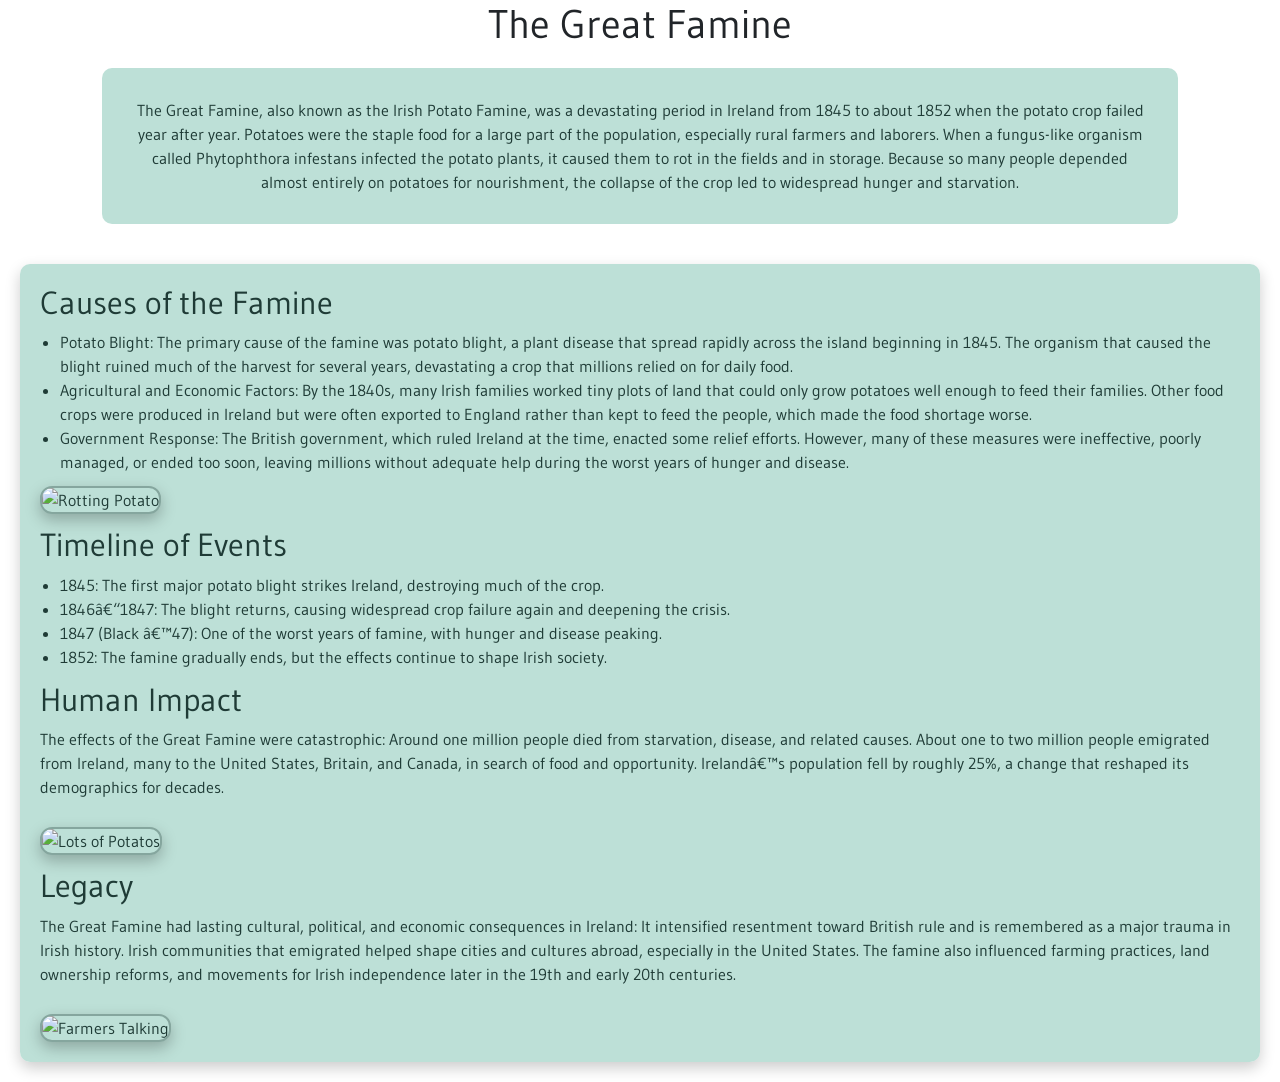
==== Index.html @ a38cace4 "Move over to a new repo for fixing website Copy and pasted from the og repo" ====
<!DOCTYPE html> 
<html lang="en"> 
<head>
    <link rel="preconnect" href="https://fonts.googleapis.com">
    <link rel="preconnect" href="https://fonts.gstatic.com" crossorigin>
    <link href="https://fonts.googleapis.com/css2?family=Gudea:ital,wght@0,400;0,700;1,400&display=swap" rel="stylesheet">
    <link href="https://cdn.jsdelivr.net/npm/bootstrap@5.3.8/dist/css/bootstrap.min.css" 
    rel="stylesheet" 
    integrity="sha384-sRIl4kxILFvY47J16cr9ZwB07vP4J8+LH7qKQnuqkuIAvNWLzeN8tE5YBujZqJLB" 
    crossorigin="anonymous">
    <link rel="stylesheet" href="style.css">

    <title> The Great Famine CSCI340 Lab1 Jaxon T. </title>
</head>

<body>
    <script src="https://cdn.jsdelivr.net/npm/bootstrap@5.3.8/dist/js/bootstrap.bundle.min.js" 
    integrity="sha384-FKyoEForCGlyvwx9Hj09JcYn3nv7wiPVlz7YYwJrWVcXK/BmnVDxM+D2scQbITxI" 
    crossorigin="anonymous"></script>


<header class="container">

    <h1 class="page-title">The Great Famine</h1>
    <p class="page-description">
        The Great Famine, also known as the Irish Potato Famine, was a devastating period in Ireland from 1845 to about 1852 when the potato crop failed year after year. Potatoes were the staple food for a large part of the population, especially rural farmers and laborers. When a fungus-like organism called Phytophthora infestans infected the potato plants, it caused them to rot in the fields and in storage. Because so many people depended almost entirely on potatoes for nourishment, the collapse of the crop led to widespread hunger and starvation.
    </p>
</header>


<div class="nav">

<section class="container-causes">
  <h2>Causes of the Famine</h2>
  <ul>
    <li>Potato Blight:
        The primary cause of the famine was potato blight, a plant disease that spread rapidly across the island beginning in 1845. The organism that caused the blight ruined much of the harvest for several years, devastating a crop that millions relied on for daily food.</li>
    <li>Agricultural and Economic Factors:
        By the 1840s, many Irish families worked tiny plots of land that could only grow potatoes well enough to feed their families. Other food crops were produced in Ireland but were often exported to England rather than kept to feed the people, which made the food shortage worse.</li>
    <li>Government Response:
        The British government, which ruled Ireland at the time, enacted some relief efforts. However, many of these measures were ineffective, poorly managed, or ended too soon, leaving millions without adequate help during the worst years of hunger and disease.</li>
  </ul>

<img src="https://upload.wikimedia.org/wikipedia/commons/thumb/9/92/Phytophtora_infestans-effects.jpg/250px-Phytophtora_infestans-effects.jpg"
class="section-image" alt="Rotting Potato">

</section>

<section class="container-timeline">
  <h2>Timeline of Events</h2>
  <ul>
    <li>1845: The first major potato blight strikes Ireland, destroying much of the crop.</li>
    <li>1846–1847: The blight returns, causing widespread crop failure again and deepening the crisis.</li>
    <li>1847 (Black ’47): One of the worst years of famine, with hunger and disease peaking.</li>
    <li>1852: The famine gradually ends, but the effects continue to shape Irish society.</li>
  </ul>
</section>

<section class="container-impact">
  <h2>Human Impact</h2>
  <p>The effects of the Great Famine were catastrophic:
    Around one million people died from starvation, disease, and related causes.
    About one to two million people emigrated from Ireland, many to the United States, Britain, and Canada, in search of food and opportunity.
    Ireland’s population fell by roughly 25%, a change that reshaped its demographics for decades.</p>

<img src="https://media.istockphoto.com/id/2201483409/photo/the-potatoes-in-the-market.jpg?b=1&s=612x612&w=0&k=20&c=s-KZCzT8KqCr2TkvltGN5PxQWr9b3gkNd162L2sfvyk="
class="section-image" alt="Lots of Potatos">

</section>

<section class="container-legacy">
  <h2>Legacy</h2>
  <p>The Great Famine had lasting cultural, political, and economic consequences in Ireland:
    It intensified resentment toward British rule and is remembered as a major trauma in Irish history.
    Irish communities that emigrated helped shape cities and cultures abroad, especially in the United States.
    The famine also influenced farming practices, land ownership reforms, and movements for Irish independence later in the 19th and early 20th centuries.</p>

<img src="https://free-images.com/sm/833c/farmers_talk_about_farming.jpg"
class="section-image" alt="Farmers Talking">

</section>

</div>
</body> 
</html>
---- style.css ----
html, body {
    min-height: 100%;
    display: flex;
    flex-direction: column;
    font-weight: 300;
    line-height: 1.5;
}

body {
    font-family: 'Gudea', sans-serif;
    background-image: url('https://free-images.com/lg/49fb/field_barren_house_shack.jpg');
    background-position: center top;
    background-size: cover;
    margin: 0;
}


.page-title {
    text-align: center;
    font-weight: 100;
}

.page-description {
    background-color: rgba(180, 220, 210, 0.88);
    color: #1f3b36;
    border-radius: 10px;
    margin: 20px;
    text-align: center;
    padding: 30px;
}


.nav {
    background-color: rgba(180, 220, 210, 0.88);
    color: #1f3b36;
    text-align: left;

    display: flex;
    flex-direction: column;
    align-items: flex-start;
    gap: 12px;

    padding: 20px;
    margin: 20px;
    border-radius: 10px;
    box-shadow: 0 6px 15px rgba(0,0,0,0.2);
}

.nav ul {
    margin: 0;
    padding-left: 20px;
}

.section-image{
    width: 100%;
    max-width: 520px;
    height: auto;

    border-radius: 12px;
    margin-top: 12px;

    box-shadow: 0 6px 15px rgba(0,0,0,0.25);
    border: 2px solid rgba(31, 59, 54, 0.35);
}

.container-causes{

}
.container-timeline{

}
.container-impact{

}
.container-legacy{

}

.gudea-regular {
    font-family: "Gudea", sans-serif;
    font-weight: 400;
    font-style: normal;
}

.gudea-bold {
    font-family: "Gudea", sans-serif;
    font-weight: 700;
    font-style: normal;
}

.gudea-regular-italic {
    font-family: "Gudea", sans-serif;
    font-weight: 400;
    font-style: italic;
}
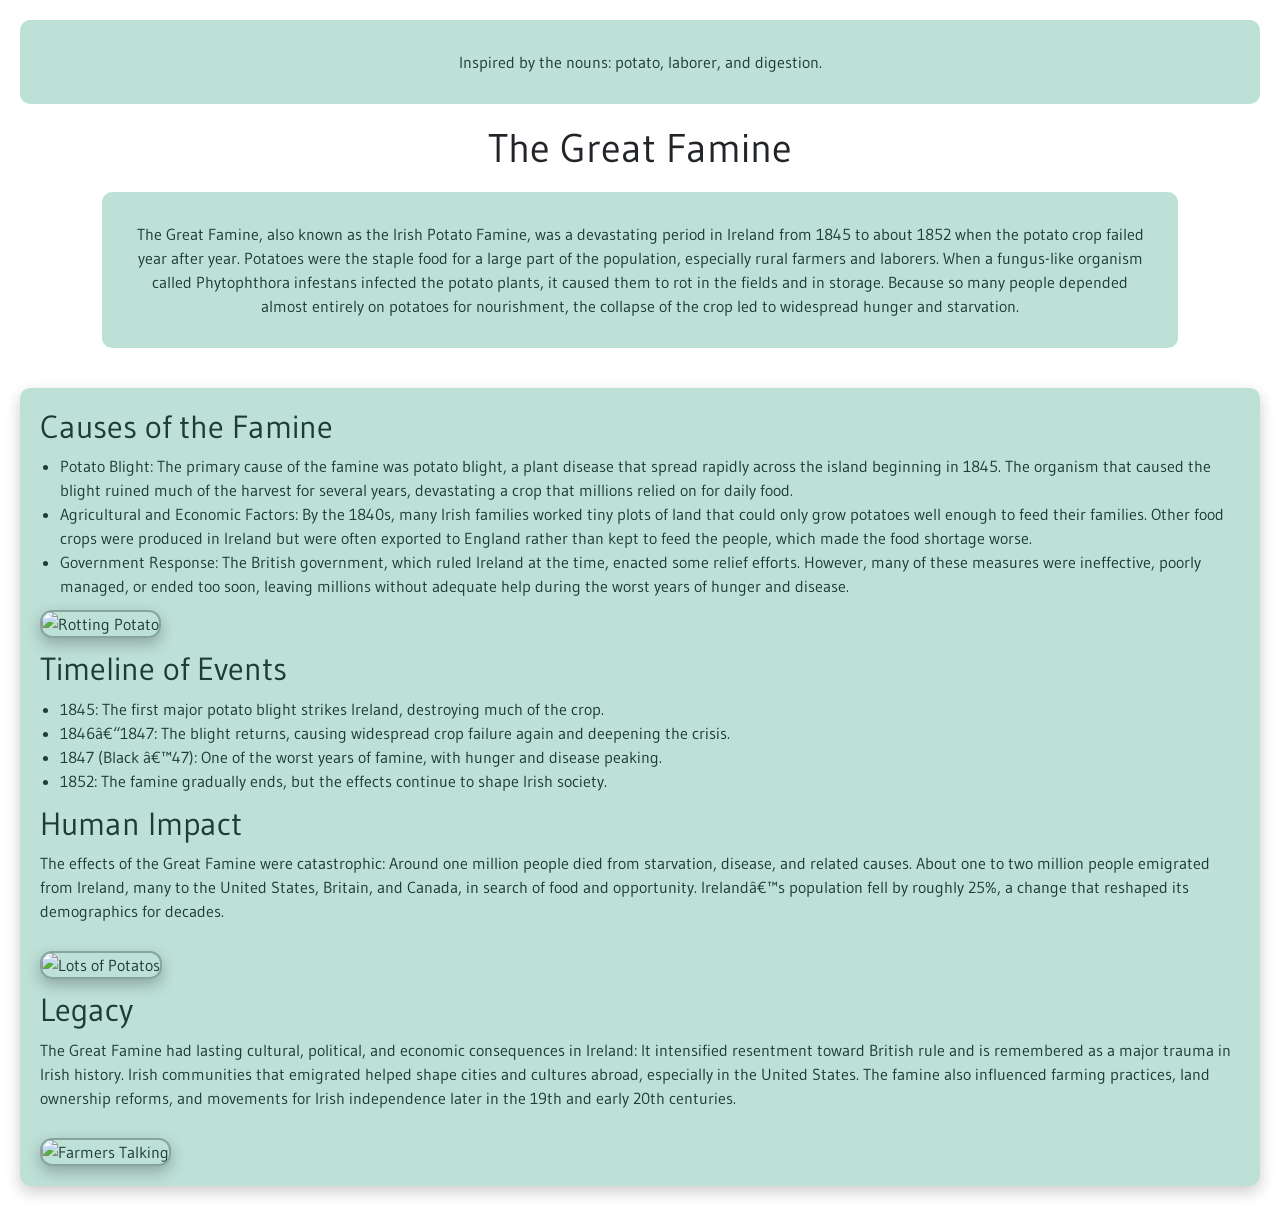
==== commit c7f4272e: "Added nouns used for inspiration of the page." ====
--- a/Index.html
+++ b/Index.html
@@ -11,6 +11,7 @@
     <link rel="stylesheet" href="style.css">
 
     <title> The Great Famine CSCI340 Lab1 Jaxon T. </title>
+    <p class="page-description"> Inspired by the nouns: <strong>potato</strong>, <strong>laborer</strong>, and <strong>digestion</strong>.</p>
 </head>
 
 <body>
